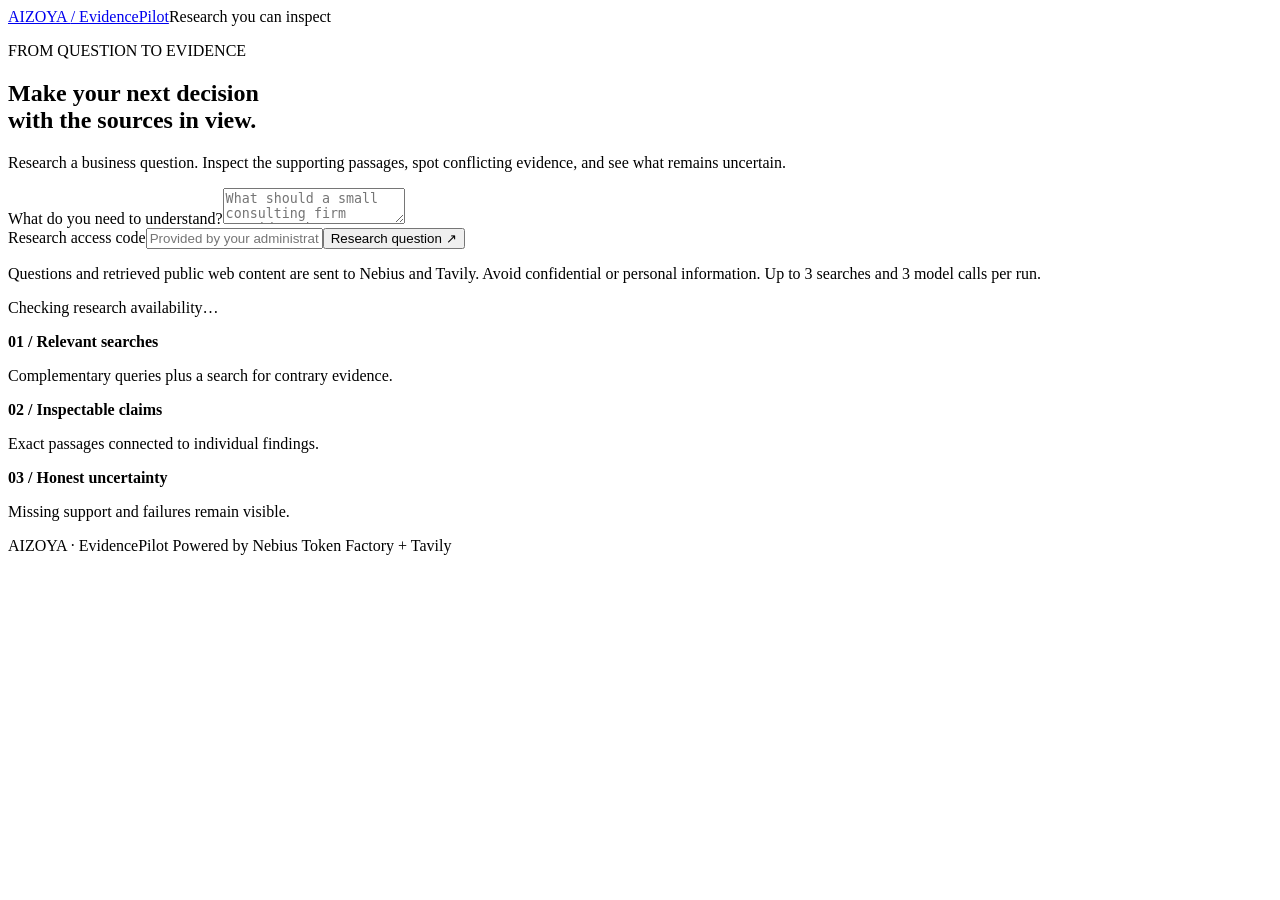
==== evidencepilot/static/index.html @ 629a9179 "Preserve verified EvidencePilot SURFACE-2 checkpoint and failure evidence 110 text files; 61 local t" ====
<!doctype html>
<html lang="en"><head><meta charset="utf-8"><meta name="viewport" content="width=device-width, initial-scale=1"><title>EvidencePilot · AIZOYA</title><link rel="stylesheet" href="/style.css"><script defer src="/app.js"></script></head>
<body><header><a class="brand" href="/">AIZOYA <span>/ EvidencePilot</span></a><span class="tag">Research you can inspect</span></header>
<main><section class="intro"><p class="eyebrow">FROM QUESTION TO EVIDENCE</p><h1>Make your next decision<br>with the sources in view.</h1><p class="lead">Research a business question. Inspect the supporting passages, spot conflicting evidence, and see what remains uncertain.</p></section>
<section class="workspace"><form id="research"><label for="question">What do you need to understand?</label><textarea id="question" minlength="10" maxlength="1200" required placeholder="What should a small consulting firm consider when choosing an AI research tool?"></textarea><div class="controls"><label for="access">Research access code<input id="access" type="password" autocomplete="off" placeholder="Provided by your administrator" required></label><button id="submit" type="submit">Research question <span aria-hidden="true">↗</span></button></div><p class="fine">Questions and retrieved public web content are sent to Nebius and Tavily. Avoid confidential or personal information. Up to 3 searches and 3 model calls per run.</p></form></section>
<p id="status" role="status" aria-live="polite">Checking research availability…</p>
<section id="report" hidden><div class="report-heading"><div><p class="eyebrow">RESEARCH REPORT</p><h2 id="report-title"></h2></div><button type="button" id="download" class="secondary">Export evidence JSON</button></div><div id="failure-presentation" hidden><label for="report-mode">Failure display</label><select id="report-mode"><option value="cards">Evidence cards</option><option value="plain">Plain text</option></select></div><pre id="plain-report" hidden></pre><div id="rich-report"><article id="failure-card" class="claim" hidden></article><p id="overview"></p><div id="warnings"></div><h3>Requirements and open questions</h3><p class="fine">Requirements are proposed by the planner. Supported findings do not prove that a whole requirement is satisfied.</p><div id="requirements"></div><h3>Findings and evidence checks</h3><div id="claims"></div><h3>Conflicting evidence</h3><div id="conflicts"></div><details><summary>Sources and retrieved passages</summary><div id="sources"></div></details><details><summary>Research trace and usage</summary><pre id="trace"></pre></details><p class="fine">AI evidence checks can be wrong. Open the original sources before making a consequential decision. Retrieval timestamps do not establish publication dates or freshness.</p></div></section>
<section class="principles"><div><b>01 / Relevant searches</b><p>Complementary queries plus a search for contrary evidence.</p></div><div><b>02 / Inspectable claims</b><p>Exact passages connected to individual findings.</p></div><div><b>03 / Honest uncertainty</b><p>Missing support and failures remain visible.</p></div></section></main><footer>AIZOYA · EvidencePilot <span>Powered by Nebius Token Factory + Tavily</span></footer></body></html>
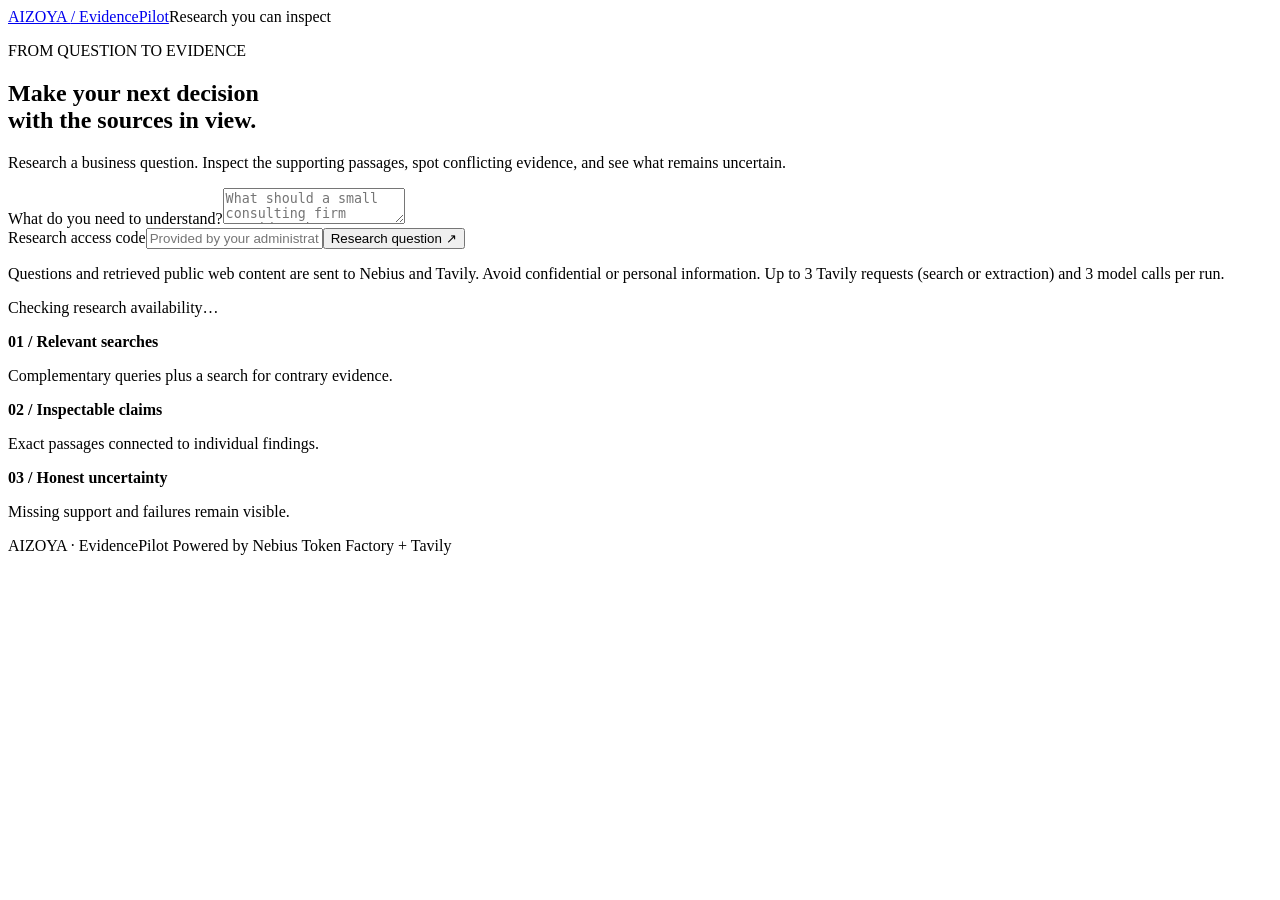
==== commit c338d01d: "Replace final linked-site search with one bounded basic extraction Validate exact result identity, r" ====
--- a/evidencepilot/static/index.html
+++ b/evidencepilot/static/index.html
@@ -2,7 +2,7 @@
 <html lang="en"><head><meta charset="utf-8"><meta name="viewport" content="width=device-width, initial-scale=1"><title>EvidencePilot · AIZOYA</title><link rel="stylesheet" href="/style.css"><script defer src="/app.js"></script></head>
 <body><header><a class="brand" href="/">AIZOYA <span>/ EvidencePilot</span></a><span class="tag">Research you can inspect</span></header>
 <main><section class="intro"><p class="eyebrow">FROM QUESTION TO EVIDENCE</p><h1>Make your next decision<br>with the sources in view.</h1><p class="lead">Research a business question. Inspect the supporting passages, spot conflicting evidence, and see what remains uncertain.</p></section>
-<section class="workspace"><form id="research"><label for="question">What do you need to understand?</label><textarea id="question" minlength="10" maxlength="1200" required placeholder="What should a small consulting firm consider when choosing an AI research tool?"></textarea><div class="controls"><label for="access">Research access code<input id="access" type="password" autocomplete="off" placeholder="Provided by your administrator" required></label><button id="submit" type="submit">Research question <span aria-hidden="true">↗</span></button></div><p class="fine">Questions and retrieved public web content are sent to Nebius and Tavily. Avoid confidential or personal information. Up to 3 searches and 3 model calls per run.</p></form></section>
+<section class="workspace"><form id="research"><label for="question">What do you need to understand?</label><textarea id="question" minlength="10" maxlength="1200" required placeholder="What should a small consulting firm consider when choosing an AI research tool?"></textarea><div class="controls"><label for="access">Research access code<input id="access" type="password" autocomplete="off" placeholder="Provided by your administrator" required></label><button id="submit" type="submit">Research question <span aria-hidden="true">↗</span></button></div><p class="fine">Questions and retrieved public web content are sent to Nebius and Tavily. Avoid confidential or personal information. Up to 3 Tavily requests (search or extraction) and 3 model calls per run.</p></form></section>
 <p id="status" role="status" aria-live="polite">Checking research availability…</p>
 <section id="report" hidden><div class="report-heading"><div><p class="eyebrow">RESEARCH REPORT</p><h2 id="report-title"></h2></div><button type="button" id="download" class="secondary">Export evidence JSON</button></div><div id="failure-presentation" hidden><label for="report-mode">Failure display</label><select id="report-mode"><option value="cards">Evidence cards</option><option value="plain">Plain text</option></select></div><pre id="plain-report" hidden></pre><div id="rich-report"><article id="failure-card" class="claim" hidden></article><p id="overview"></p><div id="warnings"></div><h3>Requirements and open questions</h3><p class="fine">Requirements are proposed by the planner. Supported findings do not prove that a whole requirement is satisfied.</p><div id="requirements"></div><h3>Findings and evidence checks</h3><div id="claims"></div><h3>Conflicting evidence</h3><div id="conflicts"></div><details><summary>Sources and retrieved passages</summary><div id="sources"></div></details><details><summary>Research trace and usage</summary><pre id="trace"></pre></details><p class="fine">AI evidence checks can be wrong. Open the original sources before making a consequential decision. Retrieval timestamps do not establish publication dates or freshness.</p></div></section>
 <section class="principles"><div><b>01 / Relevant searches</b><p>Complementary queries plus a search for contrary evidence.</p></div><div><b>02 / Inspectable claims</b><p>Exact passages connected to individual findings.</p></div><div><b>03 / Honest uncertainty</b><p>Missing support and failures remain visible.</p></div></section></main><footer>AIZOYA · EvidencePilot <span>Powered by Nebius Token Factory + Tavily</span></footer></body></html>
